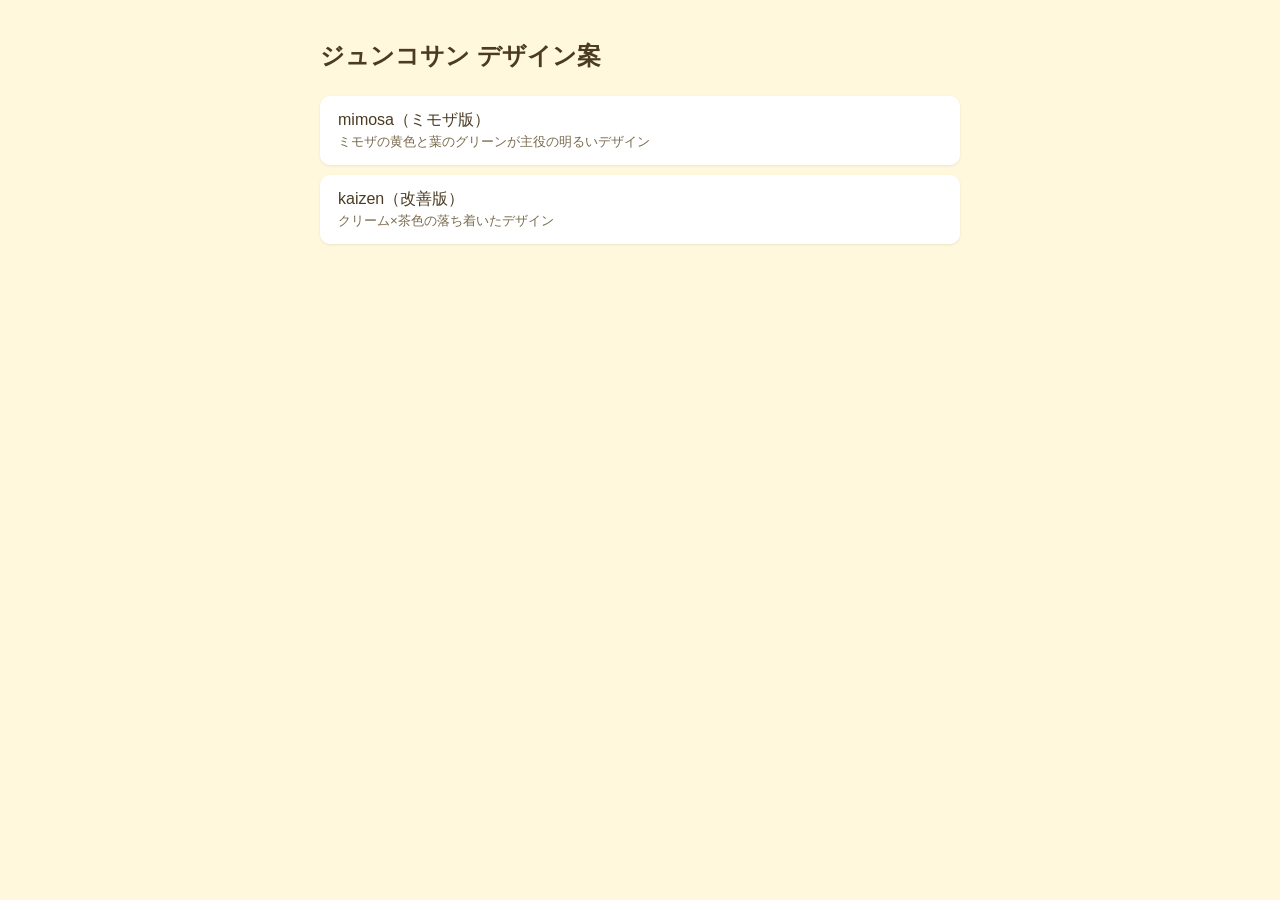
==== index.html @ 47d3a465 "デザイン案の一覧ページを追加 Co-Authored-By: Claude Opus 5.5 (1M context) <noreply@anthropic.com>" ====
<!doctype html>
<html lang="ja">
<head>
<meta charset="utf-8">
<meta name="viewport" content="width=device-width, initial-scale=1">
<meta name="robots" content="noindex">
<title>ジュンコサン デザイン案</title>
<style>
  body { margin: 0; padding: 40px 16px; font-family: "Hiragino Sans", "Yu Gothic", sans-serif; background: #fff8dc; color: #4a3b22; }
  main { max-width: 640px; margin: 0 auto; }
  h1 { font-size: 1.5rem; margin: 0 0 24px; }
  ul { list-style: none; padding: 0; margin: 0; display: grid; gap: 10px; }
  a { display: block; padding: 14px 18px; background: #fff; border-radius: 10px; color: inherit; text-decoration: none; box-shadow: 0 1px 3px rgba(0,0,0,.08); }
  a:hover { background: #fdeeb0; }
  small { display: block; margin-top: 2px; color: #7a6a4c; }
</style>
</head>
<body>
<main>
  <h1>ジュンコサン デザイン案</h1>
  <ul>
    <li><a href="mimosa/">mimosa（ミモザ版）<small>ミモザの黄色と葉のグリーンが主役の明るいデザイン</small></a></li>
    <li><a href="kaizen/">kaizen（改善版）<small>クリーム×茶色の落ち着いたデザイン</small></a></li>
  </ul>
</main>
</body>
</html>
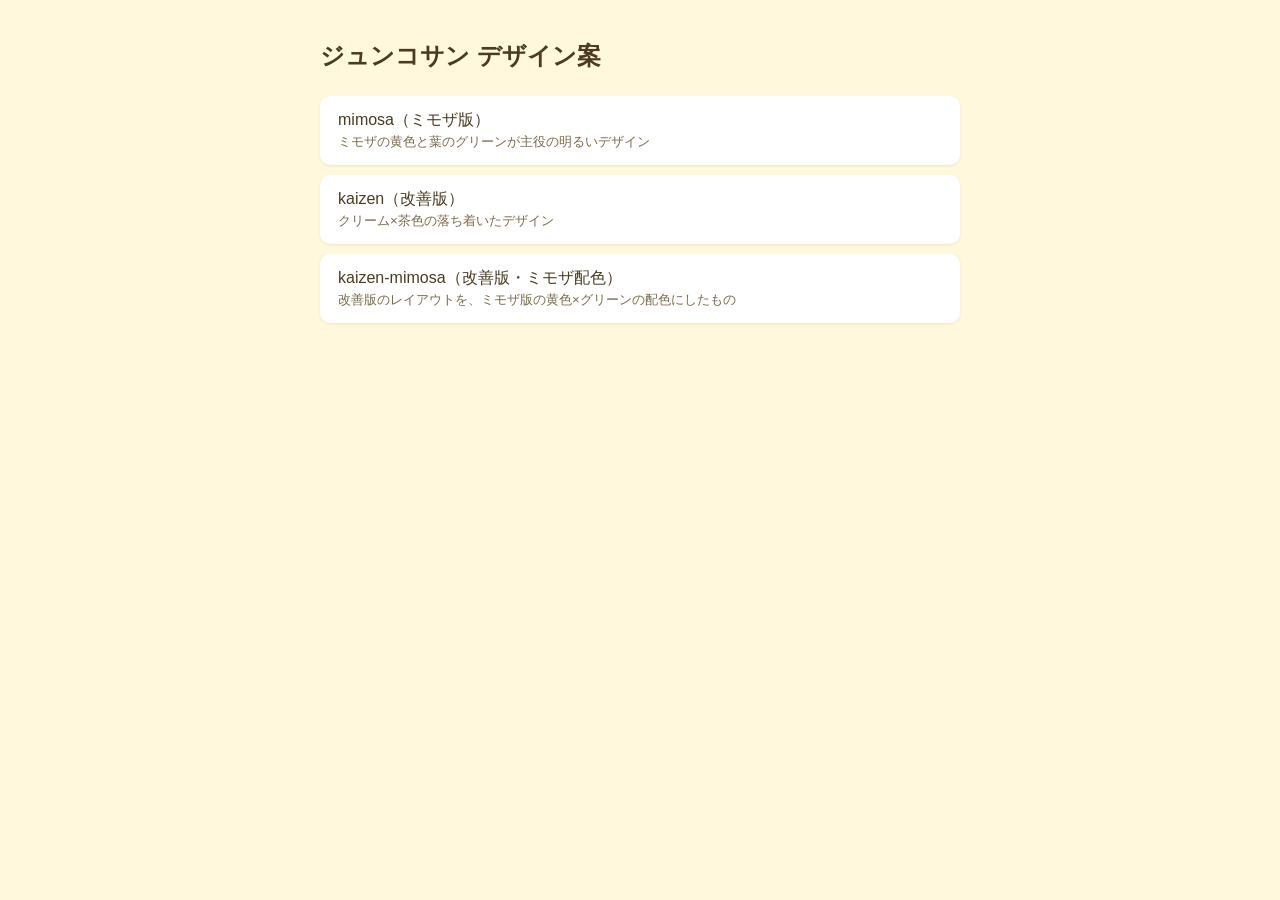
==== commit 1a6950d2: "改善版をミモザ版の配色にしたパターン（kaizen-mimosa）を追加 Co-Authored-By: Claude Opus 5.5 (1M context) <noreply@anthropic" ====
--- a/index.html
+++ b/index.html
@@ -21,6 +21,7 @@
   <ul>
     <li><a href="mimosa/">mimosa（ミモザ版）<small>ミモザの黄色と葉のグリーンが主役の明るいデザイン</small></a></li>
     <li><a href="kaizen/">kaizen（改善版）<small>クリーム×茶色の落ち着いたデザイン</small></a></li>
+    <li><a href="kaizen-mimosa/">kaizen-mimosa（改善版・ミモザ配色）<small>改善版のレイアウトを、ミモザ版の黄色×グリーンの配色にしたもの</small></a></li>
   </ul>
 </main>
 </body>
